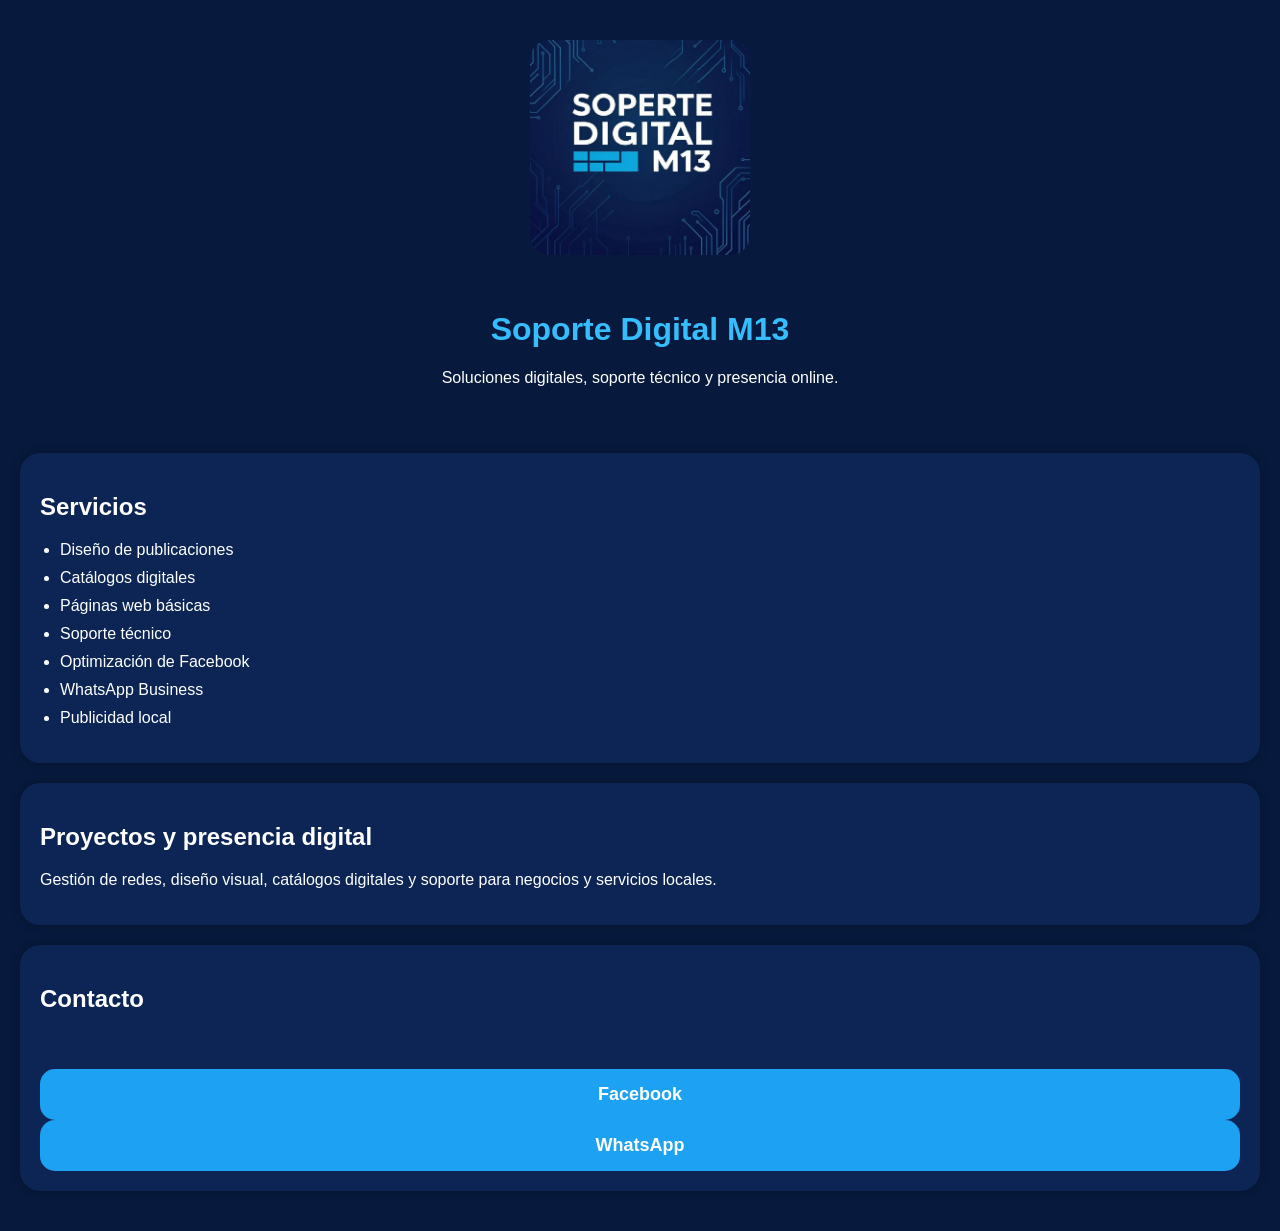
==== index.html @ 24c1f97f "agregado boton facebook" ====
<!DOCTYPE html>
<html lang="es">
<head>
  <meta charset="UTF-8">
  <meta name="viewport" content="width=device-width, initial-scale=1.0">
  <title>Soporte Digital M13</title>

  <link rel="stylesheet" href="style.css">
</head>
<body>
 <div class="logo">
 <img src="FB_IMG_1781020172691.jpg" alt="Soporte Digital M13">
 </div>
  <header>
    <h1>Soporte Digital M13</h1>

    <p>
      Soluciones digitales, soporte técnico y presencia online.
    </p>
  </header>

  <section>

    <h2>Servicios</h2>

    <ul>
      <li>Diseño de publicaciones</li>
     
      <li>Catálogos digitales</li>
     
      <li>Páginas web básicas</li>
     
      <li>Soporte técnico</li>
     
      <li>Optimización de Facebook</li>
     
      <li>WhatsApp Business</li>
     
      <li>Publicidad local</li>
    </ul>

  </section>

  <section>

    <h2>Proyectos y presencia digital</h2>

    <p>
      Gestión de redes, diseño visual, catálogos digitales y soporte para negocios y servicios locales.
    </p>

  </section>

  <section>

    <h2>Contacto</h2>
  
     <br><br>

   <a href="https://www.facebook.com/share/1JuCMwTUSY/" target="_blank">
   <button>Facebook</button>
   </a>

  

    <a href="https://wa.me/5215624638834" target="_blank">
    <button>WhatsApp</button>
    </a>
  </section>

  <script src="app.js"></script>

</body>
</html>
---- style.css ----
body{
background:#071a3d;
color:white;
font-family:Arial,sans-serif;
margin:0;
padding:20px;
}

header{
  text-align:center;
  padding:30px;
}

h1{
  color:#35bdfd;
}

section{
  background:#1b1b1b;
  padding:20px;
  margin-top:20px;
  border-radius:10px;
}

ul{
  padding-left:20px;
}

li{
  margin-bottom:10px;
}

button{
background:#1da1f2;
color:white;
border:none;
padding:15px;
border-radius:15px;
font-size:18px;
width:100%;
font-weight:bold;
}

button:hover{
  opacity:0.8;
}

.logo{
text-align:center;
margin-top:20px;
}

.logo img{
width:220px;
border-radius:20px;
}

section{
background:#0c2555;
padding:20px;
margin-bottom:20px;
border-radius:20px;
box-shadow:0 0 10px rgba(0,0,0,0.3);
}
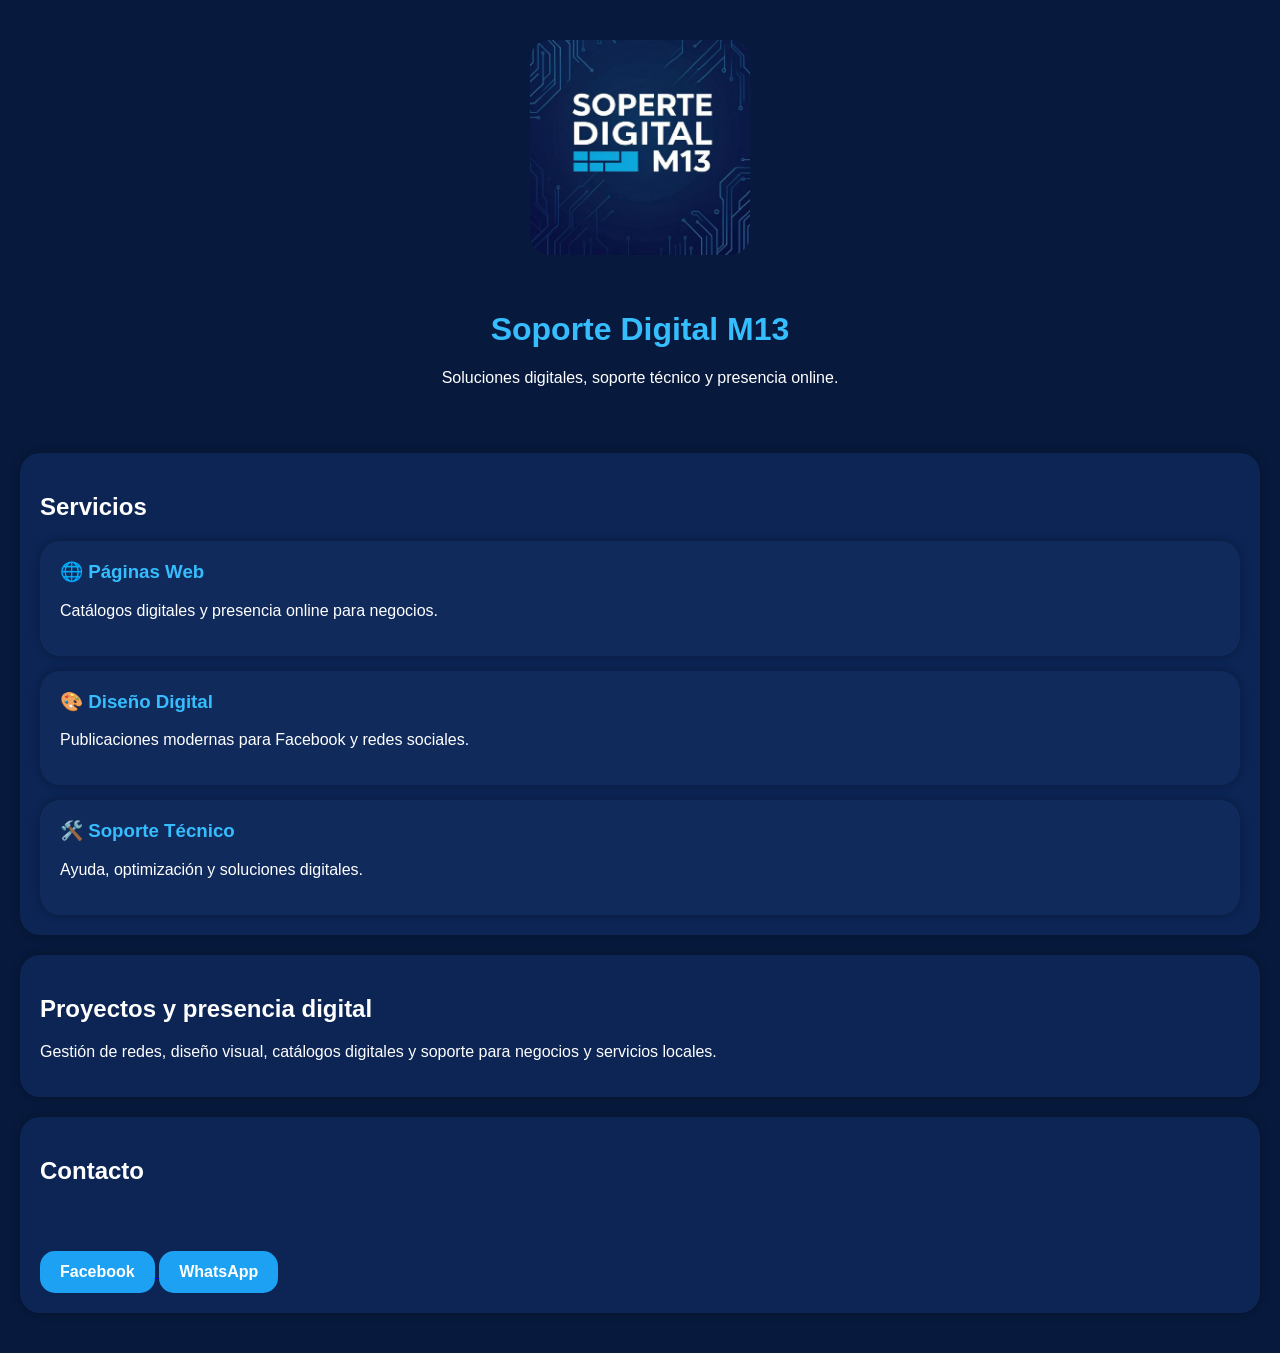
==== commit 5f466d83: "agregadas cards y mejoras visuales" ====
--- a/index.html
+++ b/index.html
@@ -23,21 +23,20 @@
 
     <h2>Servicios</h2>
 
-    <ul>
-      <li>Diseño de publicaciones</li>
-     
-      <li>Catálogos digitales</li>
-     
-      <li>Páginas web básicas</li>
-     
-      <li>Soporte técnico</li>
-     
-      <li>Optimización de Facebook</li>
-     
-      <li>WhatsApp Business</li>
-     
-      <li>Publicidad local</li>
-    </ul>
+    <div class="card">
+    <h3>🌐 Páginas Web</h3>
+    <p>Catálogos digitales y presencia online para negocios.</p>
+    </div>
+
+    <div class="card">
+    <h3>🎨 Diseño Digital</h3>
+    <p>Publicaciones modernas para Facebook y redes sociales.</p>
+    </div>
+
+    <div class="card">
+    <h3>🛠️ Soporte Técnico</h3>
+    <p>Ayuda, optimización y soluciones digitales.</p>
+    </div>
 
   </section>
 
--- a/style.css
+++ b/style.css
@@ -34,11 +34,12 @@
 background:#1da1f2;
 color:white;
 border:none;
-padding:15px;
+padding:12px 20px;
 border-radius:15px;
-font-size:18px;
-width:100%;
+font-size:16px;
 font-weight:bold;
+margin-top:10px;
+cursor:pointer;
 }
 
 button:hover{
@@ -62,3 +63,21 @@
 border-radius:20px;
 box-shadow:0 0 10px rgba(0,0,0,0.3);
 }
+
+.card{
+background:#102a5c;
+padding:20px;
+border-radius:20px;
+margin-top:15px;
+box-shadow:0 0 10px rgba(0,0,0,0.3);
+transition:0.3s;
+}
+
+.card:hover{
+transform:scale(1.02);
+}
+
+.card h3{
+color:#35bdfd;
+margin-top:0;
+}
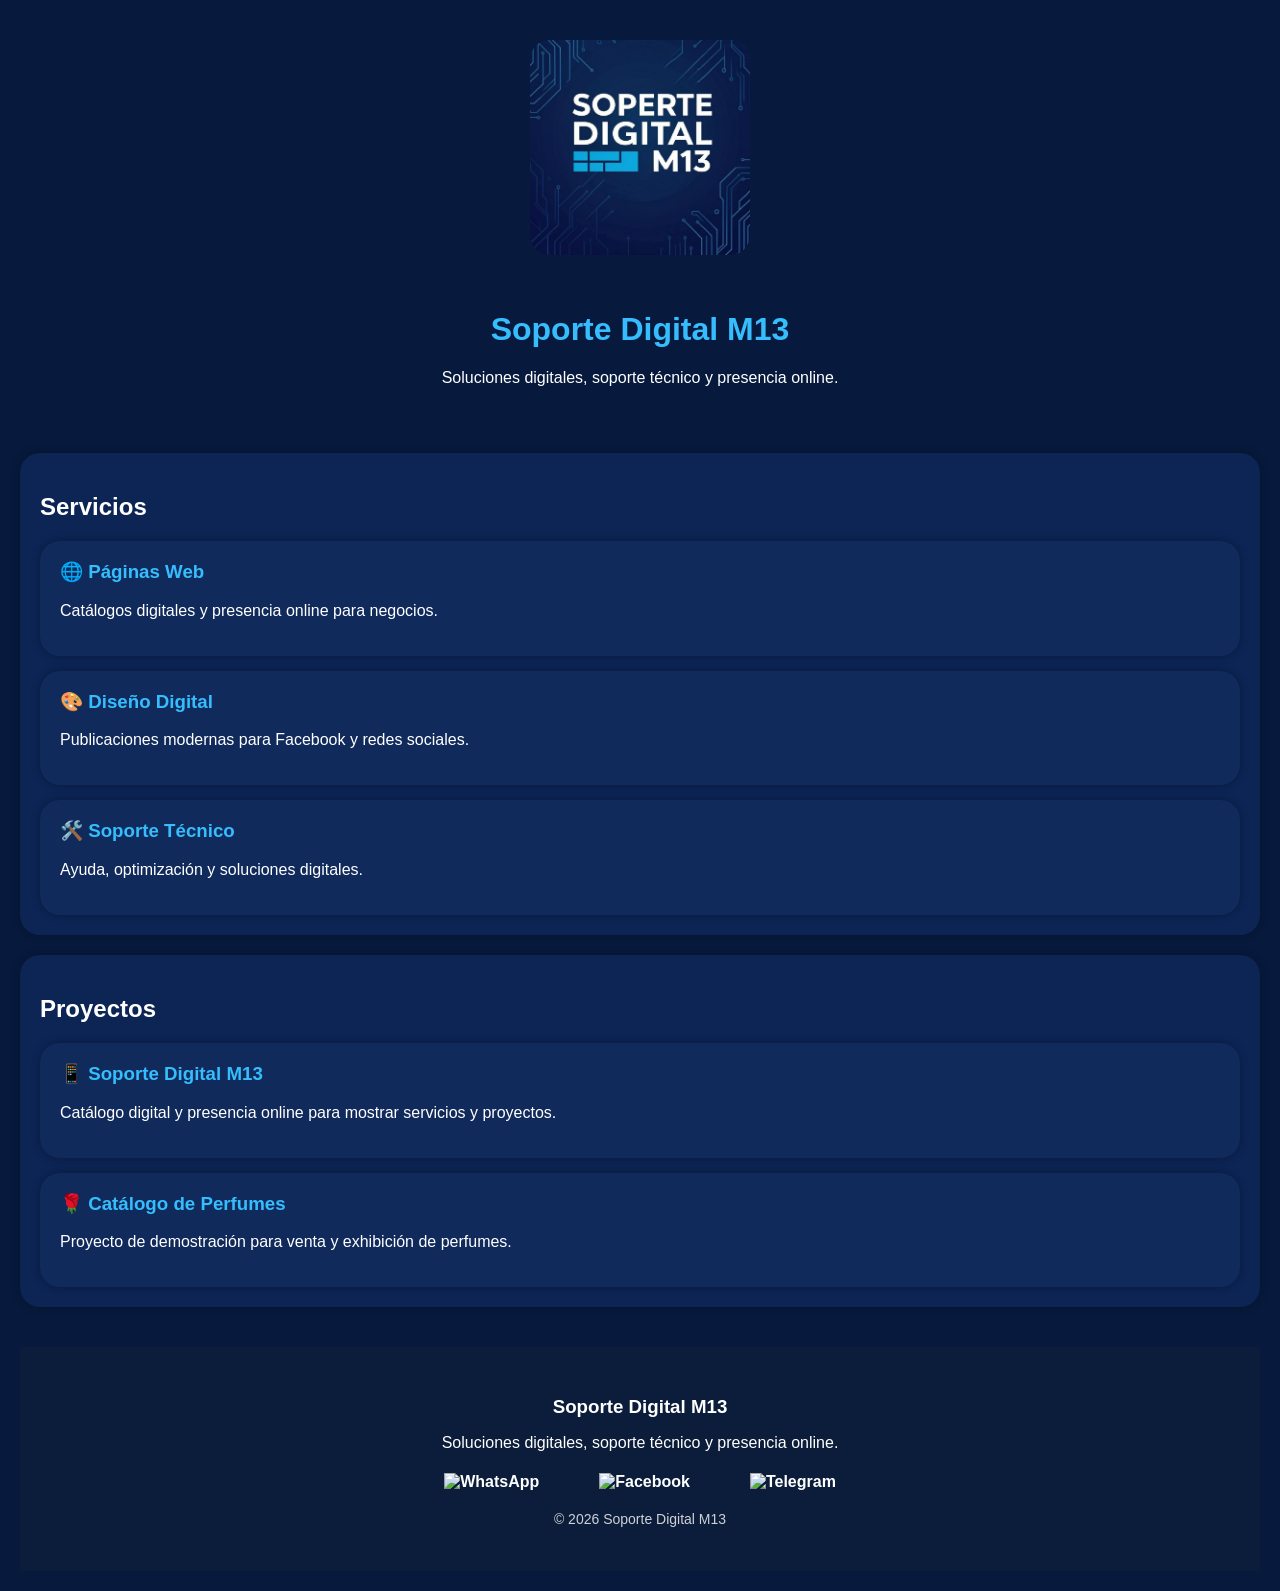
==== commit 93b04445: "Footer actualizado y mejoras visuales" ====
--- a/index.html
+++ b/index.html
@@ -42,32 +42,62 @@
 
   <section>
 
-    <h2>Proyectos y presencia digital</h2>
+  <h2>Proyectos</h2>
 
-    <p>
-      Gestión de redes, diseño visual, catálogos digitales y soporte para negocios y servicios locales.
-    </p>
+   <div class="card">
+
+   <h3>📱 Soporte Digital M13</h3>
+
+   <p>
+    Catálogo digital y presencia online para mostrar servicios y proyectos.
+   </p>
+
+ </div>
+
+ <div class="card">
+
+   <h3>🌹 Catálogo de Perfumes</h3>
+
+   <p>
+    Proyecto de demostración para venta y exhibición de perfumes.
+   </p>
+
+  </div>
 
   </section>
 
-  <section>
+ <footer>
 
-    <h2>Contacto</h2>
-  
-     <br><br>
+  <h3>Soporte Digital M13</h3>
+
+   <p>
+   Soluciones digitales, soporte técnico y presencia online.
+   </p>
+
+  <div class="redes">
+
+   <a href="https://wa.me/5215624638834" target="_blank">
+   <img src="iconos/whatsapp.svg" alt="WhatsApp">
+   </a>
 
    <a href="https://www.facebook.com/share/1JuCMwTUSY/" target="_blank">
-   <button>Facebook</button>
+   <img src="iconos/facebook.svg" alt="Facebook">
    </a>
 
-  
+   <a href="#" target="_blank">
+   <img src="iconos/telegram.svg" alt="Telegram">
+   </a>
 
-    <a href="https://wa.me/5215624638834" target="_blank">
-    <button>WhatsApp</button>
-    </a>
-  </section>
+  </div>
 
-  <script src="app.js"></script>
+  <p class="copyright">
+  © 2026 Soporte Digital M13
+  </p>
 
-</body>
-</html>
+ </footer>
+
+ <script src="app.js"></script>
+
+ </body>
+ </html>
+   
--- a/style.css
+++ b/style.css
@@ -81,3 +81,52 @@
 color:#35bdfd;
 margin-top:0;
 }
+footer{
+background:#0b1d3a;
+color:white;
+text-align:center;
+padding:30px;
+margin-top:40px;
+}
+
+footer h3{
+margin-bottom:10px;
+}
+
+.redes{
+display:flex;
+justify-content:center;
+align-items:center;
+gap:20px;
+margin:20px 0;
+}
+
+.redes a{
+color:white;
+text-decoration:none;
+margin:0 10px;
+font-weight:bold;
+}
+
+.redes a:hover{
+opacity:0.8;
+}
+
+.copyright{
+font-size:14px;
+opacity:0.8;
+}
+.redes img{
+width:40px;
+height:40px;
+margin:0 10px;
+vertical-align:middle;
+}
+.redes{
+display:flex;
+justify-content:center;
+align-items:center;
+gap:20px;
+margin:20px 0;
+}
+
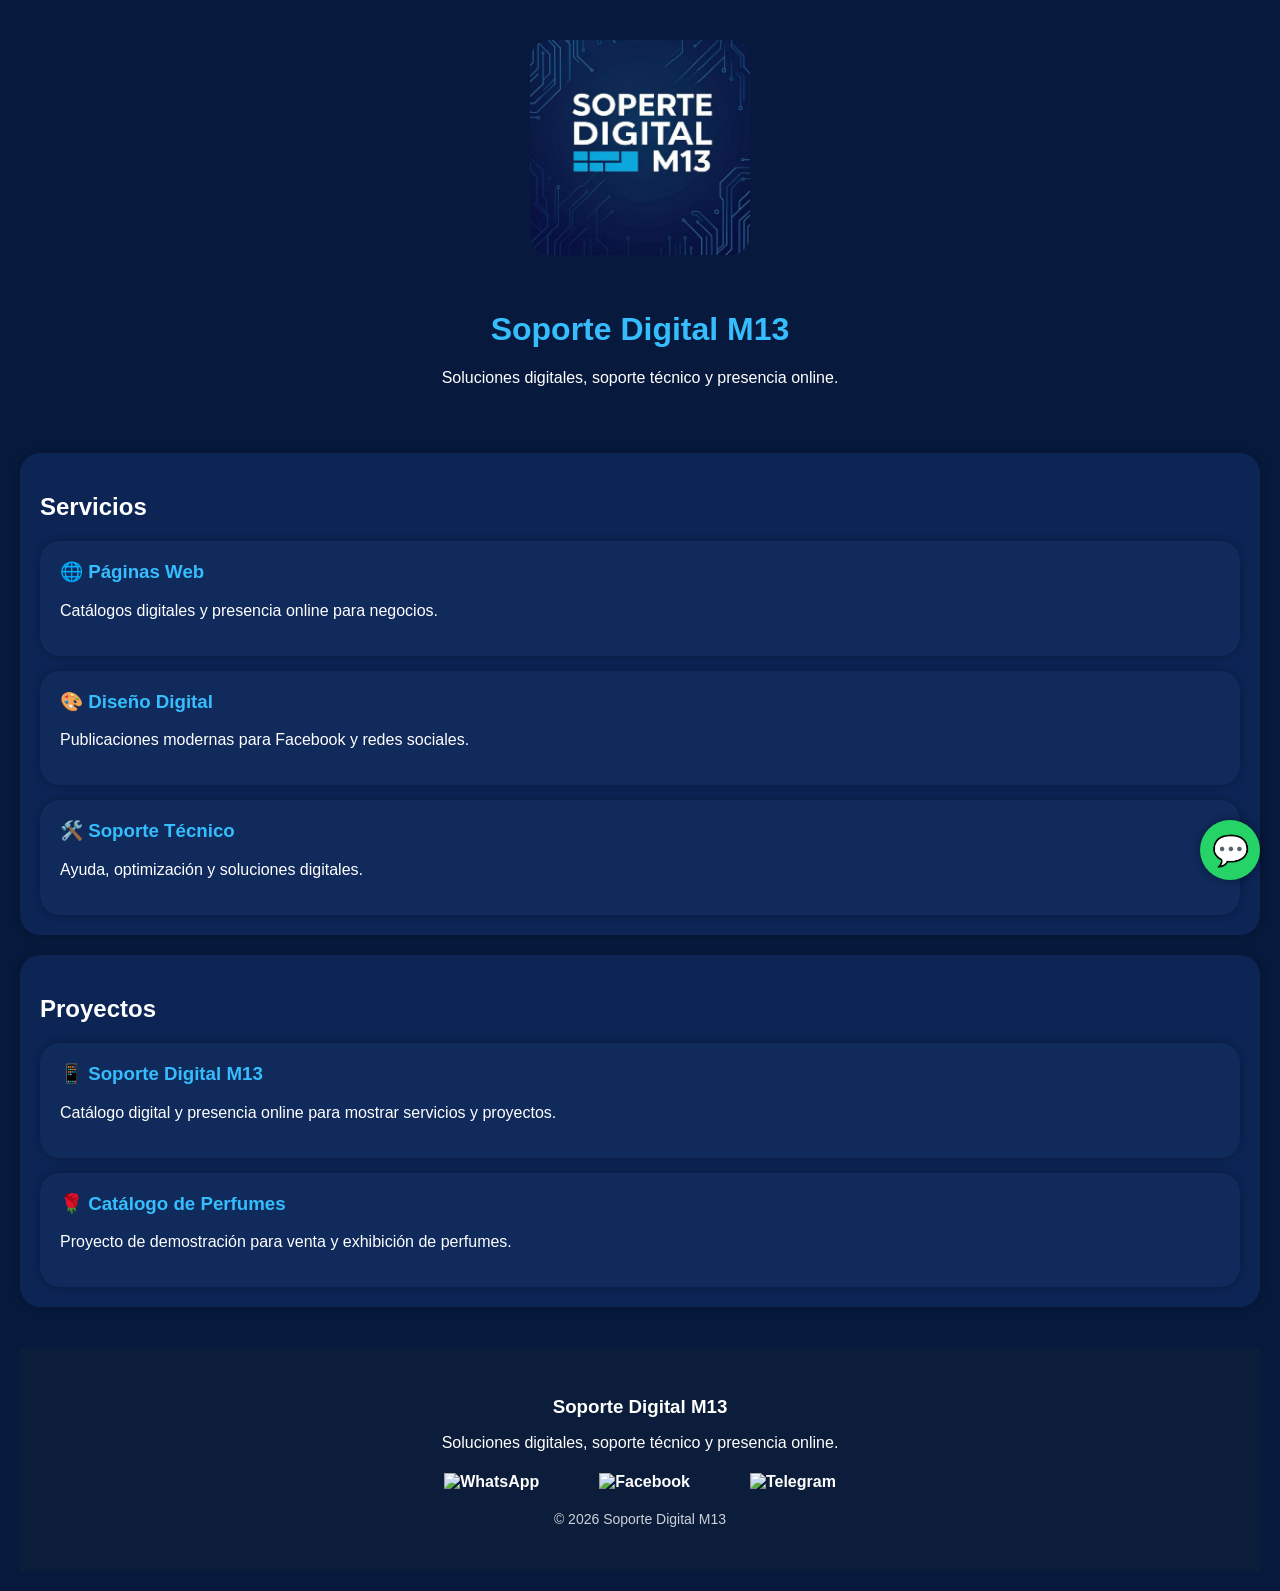
==== commit 24130819: "Boton flotante WhatsApp" ====
--- a/index.html
+++ b/index.html
@@ -84,8 +84,8 @@
    <img src="iconos/facebook.svg" alt="Facebook">
    </a>
 
-   <a href="#" target="_blank">
-   <img src="iconos/telegram.svg" alt="Telegram">
+   <a href="https://t.me/SoporteDIgitalM13" target="_blank">
+   <img src="iconos/telegram.png" alt="Telegram">
    </a>
 
   </div>
@@ -95,6 +95,12 @@
   </p>
 
  </footer>
+ 
+ <a href="https://wa.me/5215624638834"
+   class="whatsapp-float"
+   target="_blank">
+   💬
+ </a>
 
  <script src="app.js"></script>
 
--- a/style.css
+++ b/style.css
@@ -130,3 +130,24 @@
 margin:20px 0;
 }
 
+.whatsapp-float{
+position:fixed;
+bottom:20px;
+right:20px;
+width:60px;
+height:60px;
+background:#25d366;
+color:white;
+font-size:30px;
+text-decoration:none;
+border-radius:50%;
+display:flex;
+justify-content:center;
+align-items:center;
+box-shadow:0 0 10px rgba(0,0,0,0.4);
+z-index:1000;
+}
+
+.whatsapp-float:hover{
+transform:scale(1.1);
+}
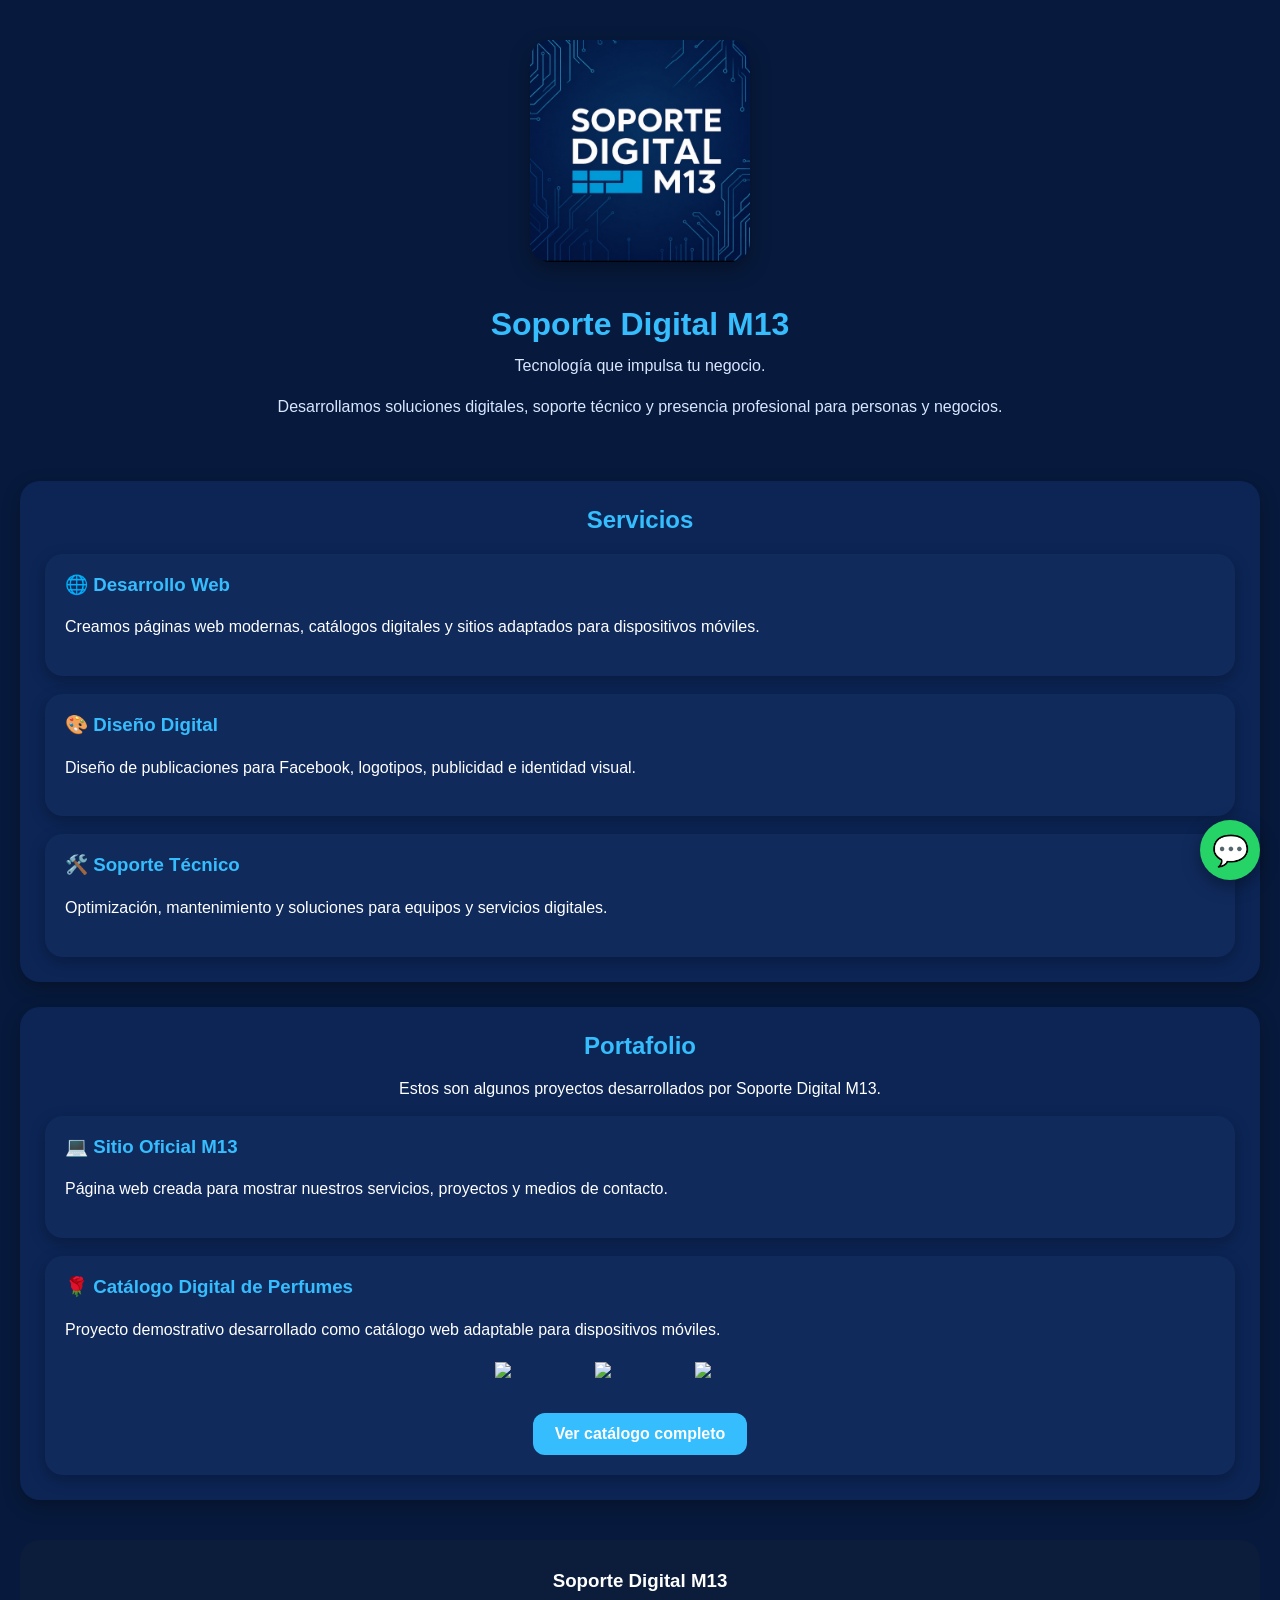
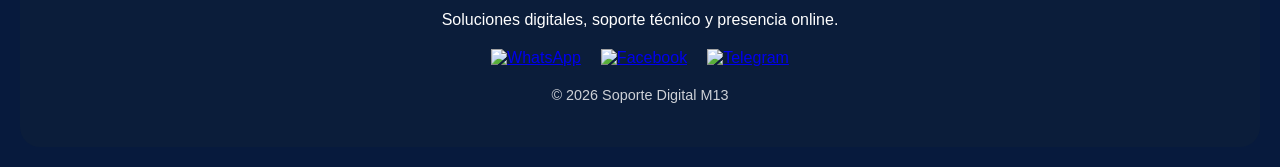
==== commit a30d431a: "Version 2.0 - Nuevo diseño y portafolio" ====
--- a/index.html
+++ b/index.html
@@ -1,109 +1,165 @@
 <!DOCTYPE html>
 <html lang="es">
 <head>
-  <meta charset="UTF-8">
-  <meta name="viewport" content="width=device-width, initial-scale=1.0">
-  <title>Soporte Digital M13</title>
 
-  <link rel="stylesheet" href="style.css">
+<meta charset="UTF-8">
+<meta name="viewport" content="width=device-width, initial-scale=1.0">
+
+<title>Soporte Digital M13</title>
+
+<link rel="stylesheet" href="style.css">
+
 </head>
+
 <body>
- <div class="logo">
- <img src="FB_IMG_1781020172691.jpg" alt="Soporte Digital M13">
- </div>
-  <header>
-    <h1>Soporte Digital M13</h1>
 
-    <p>
-      Soluciones digitales, soporte técnico y presencia online.
-    </p>
-  </header>
+<div class="logo">
+<img src="1781917522559.jpg" alt="Soporte Digital M13">
+</div>
 
-  <section>
+<header>
 
-    <h2>Servicios</h2>
+<h1>Soporte Digital M13</h1>
 
-    <div class="card">
-    <h3>🌐 Páginas Web</h3>
-    <p>Catálogos digitales y presencia online para negocios.</p>
-    </div>
+<p>
+Tecnología que impulsa tu negocio.
+</p>
 
-    <div class="card">
-    <h3>🎨 Diseño Digital</h3>
-    <p>Publicaciones modernas para Facebook y redes sociales.</p>
-    </div>
+<p>
+Desarrollamos soluciones digitales, soporte técnico y presencia profesional para personas y negocios.
+</p>
 
-    <div class="card">
-    <h3>🛠️ Soporte Técnico</h3>
-    <p>Ayuda, optimización y soluciones digitales.</p>
-    </div>
+</header>
 
-  </section>
+<section>
 
-  <section>
+<h2>Servicios</h2>
 
-  <h2>Proyectos</h2>
+<div class="card">
 
-   <div class="card">
+<h3>🌐 Desarrollo Web</h3>
 
-   <h3>📱 Soporte Digital M13</h3>
+<p>
+Creamos páginas web modernas, catálogos digitales y sitios adaptados para dispositivos móviles.
+</p>
 
-   <p>
-    Catálogo digital y presencia online para mostrar servicios y proyectos.
-   </p>
+</div>
 
- </div>
+<div class="card">
 
- <div class="card">
+<h3>🎨 Diseño Digital</h3>
 
-   <h3>🌹 Catálogo de Perfumes</h3>
+<p>
+Diseño de publicaciones para Facebook, logotipos, publicidad e identidad visual.
+</p>
 
-   <p>
-    Proyecto de demostración para venta y exhibición de perfumes.
-   </p>
+</div>
 
-  </div>
+<div class="card">
 
-  </section>
+<h3>🛠️ Soporte Técnico</h3>
 
- <footer>
+<p>
+Optimización, mantenimiento y soluciones para equipos y servicios digitales.
+</p>
 
-  <h3>Soporte Digital M13</h3>
+</div>
 
-   <p>
-   Soluciones digitales, soporte técnico y presencia online.
-   </p>
+</section>
 
-  <div class="redes">
+<section>
 
-   <a href="https://wa.me/5215624638834" target="_blank">
-   <img src="iconos/whatsapp.svg" alt="WhatsApp">
-   </a>
+<h2>Portafolio</h2>
 
-   <a href="https://www.facebook.com/share/1JuCMwTUSY/" target="_blank">
-   <img src="iconos/facebook.svg" alt="Facebook">
-   </a>
+<p style="text-align:center;">
+Estos son algunos proyectos desarrollados por Soporte Digital M13.
+</p>
 
-   <a href="https://t.me/SoporteDIgitalM13" target="_blank">
-   <img src="iconos/telegram.png" alt="Telegram">
-   </a>
+<div class="card">
 
-  </div>
+<h3>💻 Sitio Oficial M13</h3>
 
-  <p class="copyright">
-  © 2026 Soporte Digital M13
-  </p>
+<p>
+Página web creada para mostrar nuestros servicios, proyectos y medios de contacto.
+</p>
 
- </footer>
- 
- <a href="https://wa.me/5215624638834"
-   class="whatsapp-float"
-   target="_blank">
-   💬
- </a>
+</div>
 
- <script src="app.js"></script>
+<div class="card">
 
- </body>
- </html>
-   
+<h3>🌹 Catálogo Digital de Perfumes</h3>
+
+<p>
+Proyecto demostrativo desarrollado como catálogo web adaptable para dispositivos móviles.
+</p>
+
+<div style="display:flex;justify-content:center;gap:10px;flex-wrap:wrap;margin-top:20px;">
+
+<img src="https://pancho09chocko-coder.github.io/perfumes-catalogo/img/IMG-20260609-WA0016.jpg" width="90">
+
+<img src="https://pancho09chocko-coder.github.io/perfumes-catalogo/img/IMG-20260609-WA0017.jpg" width="90">
+
+<img src="https://pancho09chocko-coder.github.io/perfumes-catalogo/img/IMG-20260609-WA0018.jpg" width="90">
+
+</div>
+
+<div style="text-align:center;margin-top:20px;">
+
+<a class="btn"
+href="https://pancho09chocko-coder.github.io/perfumes-catalogo/"
+target="_blank">
+
+Ver catálogo completo
+
+</a>
+
+</div>
+
+</div>
+
+</section>
+
+<footer>
+
+<h3>Soporte Digital M13</h3>
+
+<p>
+Soluciones digitales, soporte técnico y presencia online.
+</p>
+
+<div class="redes">
+
+<a href="https://wa.me/5215624638834" target="_blank">
+<img src="iconos/whatsapp.svg" alt="WhatsApp">
+</a>
+
+<a href="https://www.facebook.com/share/1JuCMwTUSY/" target="_blank">
+<img src="iconos/facebook.svg" alt="Facebook">
+</a>
+
+<a href="https://t.me/SoporteDIgitalM13" target="_blank">
+<img src="iconos/telegram.png" alt="Telegram">
+</a>
+
+</div>
+
+<p class="copyright">
+
+© 2026 Soporte Digital M13
+
+</p>
+
+</footer>
+
+<a href="https://wa.me/5215624638834"
+class="whatsapp-float"
+target="_blank">
+
+💬
+
+</a>
+
+<script src="app.js"></script>
+
+</body>
+</html>
--- a/style.css
+++ b/style.css
@@ -1,153 +1,185 @@
+/* ==========================
+   SOPORTE DIGITAL M13 v2.0
+   ========================== */
+
 body{
-background:#071a3d;
-color:white;
-font-family:Arial,sans-serif;
-margin:0;
-padding:20px;
+    margin:0;
+    padding:20px;
+    font-family:Arial,sans-serif;
+    background:#071a3d;
+    color:#ffffff;
 }
 
-header{
-  text-align:center;
-  padding:30px;
-}
-
-h1{
-  color:#35bdfd;
-}
-
-section{
-  background:#1b1b1b;
-  padding:20px;
-  margin-top:20px;
-  border-radius:10px;
-}
-
-ul{
-  padding-left:20px;
-}
-
-li{
-  margin-bottom:10px;
-}
-
-button{
-background:#1da1f2;
-color:white;
-border:none;
-padding:12px 20px;
-border-radius:15px;
-font-size:16px;
-font-weight:bold;
-margin-top:10px;
-cursor:pointer;
-}
-
-button:hover{
-  opacity:0.8;
-}
+/* Logo */
 
 .logo{
-text-align:center;
-margin-top:20px;
+    text-align:center;
+    margin:20px 0;
 }
 
 .logo img{
-width:220px;
-border-radius:20px;
+    width:220px;
+    max-width:90%;
+    border-radius:20px;
+    box-shadow:0 8px 20px rgba(0,0,0,.35);
 }
 
-section{
-background:#0c2555;
-padding:20px;
-margin-bottom:20px;
-border-radius:20px;
-box-shadow:0 0 10px rgba(0,0,0,0.3);
+/* Encabezado */
+
+header{
+    text-align:center;
+    padding:20px;
 }
 
+header h1{
+    margin:0;
+    color:#35bdfd;
+    font-size:2rem;
+}
+
+header p{
+    color:#d8e7ff;
+    margin-top:10px;
+    line-height:1.6;
+}
+
+/* Secciones */
+
+section{
+    background:#0c2555;
+    margin:25px 0;
+    padding:25px;
+    border-radius:20px;
+    box-shadow:0 6px 18px rgba(0,0,0,.30);
+}
+
+section h2{
+    text-align:center;
+    color:#35bdfd;
+    margin-top:0;
+}
+
+/* Tarjetas */
+
 .card{
-background:#102a5c;
-padding:20px;
-border-radius:20px;
-margin-top:15px;
-box-shadow:0 0 10px rgba(0,0,0,0.3);
-transition:0.3s;
+    background:#102a5c;
+    padding:20px;
+    margin-top:18px;
+    border-radius:18px;
+    transition:.3s;
+    box-shadow:0 5px 15px rgba(0,0,0,.25);
 }
 
 .card:hover{
-transform:scale(1.02);
+    transform:translateY(-4px);
 }
 
 .card h3{
-color:#35bdfd;
-margin-top:0;
+    margin-top:0;
+    color:#35bdfd;
 }
+
+.card p{
+    line-height:1.6;
+}
+
+/* Botones */
+
+button,
+.btn{
+    display:inline-block;
+    margin-top:15px;
+    padding:12px 22px;
+    border:none;
+    border-radius:12px;
+    background:#35bdfd;
+    color:#fff;
+    text-decoration:none;
+    font-weight:bold;
+    cursor:pointer;
+    transition:.3s;
+}
+
+button:hover,
+.btn:hover{
+    background:#2196d3;
+}
+
+/* Footer */
+
 footer{
-background:#0b1d3a;
-color:white;
-text-align:center;
-padding:30px;
-margin-top:40px;
+    background:#0b1d3a;
+    text-align:center;
+    padding:30px 20px;
+    border-radius:20px;
+    margin-top:40px;
 }
 
 footer h3{
-margin-bottom:10px;
+    margin-top:0;
 }
 
 .redes{
-display:flex;
-justify-content:center;
-align-items:center;
-gap:20px;
-margin:20px 0;
+    display:flex;
+    justify-content:center;
+    align-items:center;
+    gap:20px;
+    margin:20px 0;
 }
 
-.redes a{
-color:white;
-text-decoration:none;
-margin:0 10px;
-font-weight:bold;
+.redes img{
+    width:40px;
+    height:40px;
+    transition:.3s;
 }
 
-.redes a:hover{
-opacity:0.8;
+.redes img:hover{
+    transform:scale(1.1);
 }
 
 .copyright{
-font-size:14px;
-opacity:0.8;
-}
-.redes img{
-width:40px;
-height:40px;
-margin:0 10px;
-vertical-align:middle;
-}
-.redes{
-display:flex;
-justify-content:center;
-align-items:center;
-gap:20px;
-margin:20px 0;
+    opacity:.8;
+    font-size:.9rem;
 }
 
+/* Botón flotante */
+
 .whatsapp-float{
-position:fixed;
-bottom:20px;
-right:20px;
-width:60px;
-height:60px;
-background:#25d366;
-color:white;
-font-size:30px;
-text-decoration:none;
-border-radius:50%;
-display:flex;
-justify-content:center;
-align-items:center;
-box-shadow:0 0 10px rgba(0,0,0,0.4);
-z-index:1000;
+    position:fixed;
+    right:20px;
+    bottom:20px;
+    width:60px;
+    height:60px;
+    border-radius:50%;
+    background:#25D366;
+    color:#fff;
+    display:flex;
+    justify-content:center;
+    align-items:center;
+    text-decoration:none;
+    font-size:30px;
+    box-shadow:0 6px 18px rgba(0,0,0,.35);
+    transition:.3s;
 }
 
 .whatsapp-float:hover{
-transform:scale(1.1);
+    transform:scale(1.08);
 }
+
+/* Responsive */
+
+@media(max-width:600px){
+
+    body{
+        padding:15px;
+    }
+
+    .logo img{
+        width:180px;
+    }
+
+    section{
+        padding:18px;
+    }
+
+}
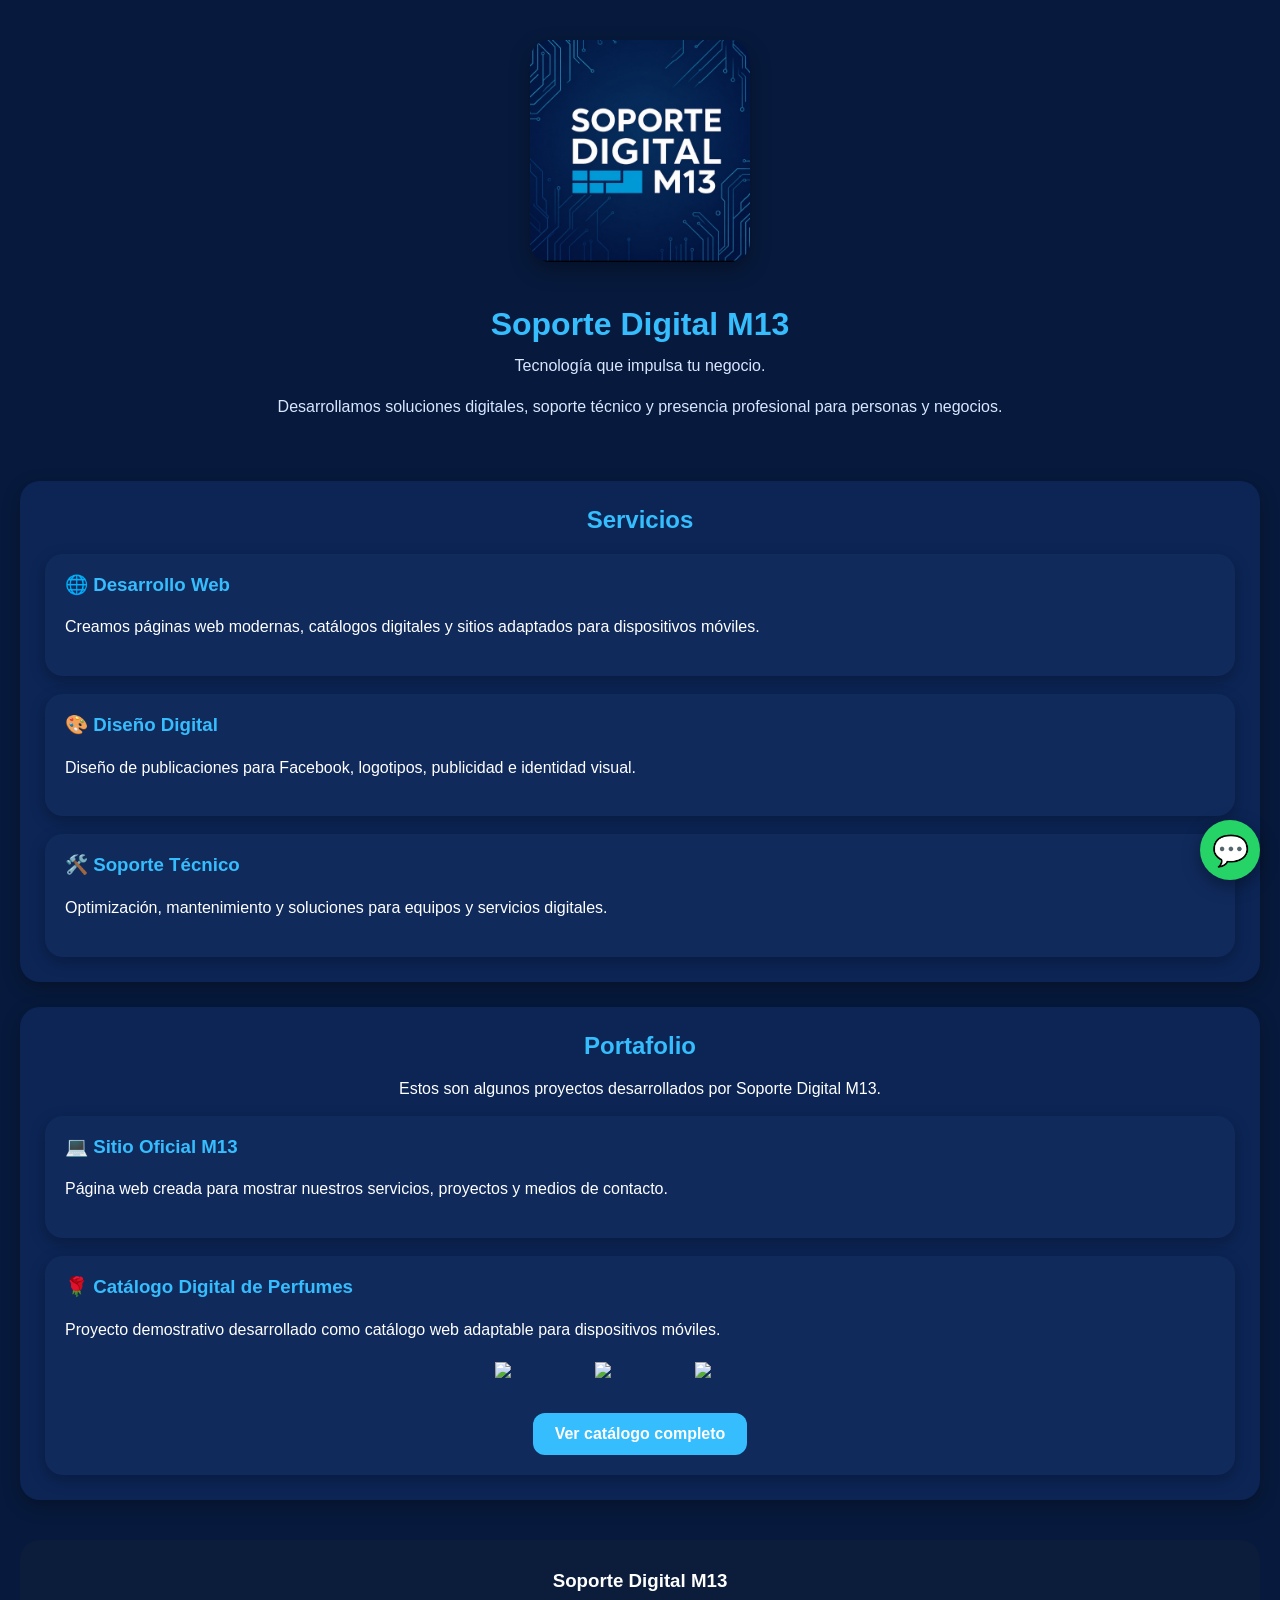
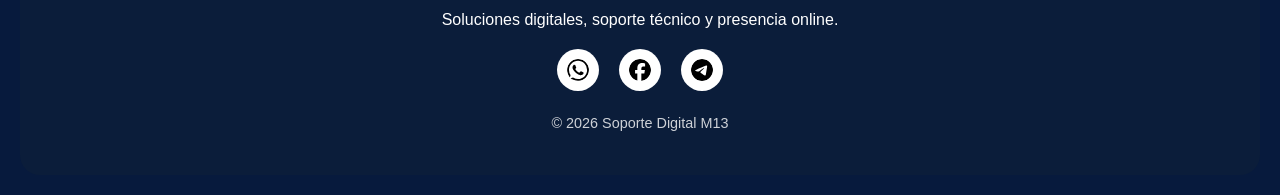
==== commit 8bb37047: "Version 2.1 - Iconos SVG y mejoras visuales" ====
--- a/index.html
+++ b/index.html
@@ -138,7 +138,7 @@
 </a>
 
 <a href="https://t.me/SoporteDIgitalM13" target="_blank">
-<img src="iconos/telegram.png" alt="Telegram">
+<img src="iconos/telegram.svg" alt="Telegram">
 </a>
 
 </div>
--- a/style.css
+++ b/style.css
@@ -128,13 +128,17 @@
 }
 
 .redes img{
-    width:40px;
-    height:40px;
-    transition:.3s;
+    width:42px;
+    height:42px;
+    padding:10px;
+    background:white;
+    border-radius:50%;
+    box-sizing:border-box;
+    transition:0.3s;
 }
 
 .redes img:hover{
-    transform:scale(1.1);
+    transform:scale(1.15);
 }
 
 .copyright{
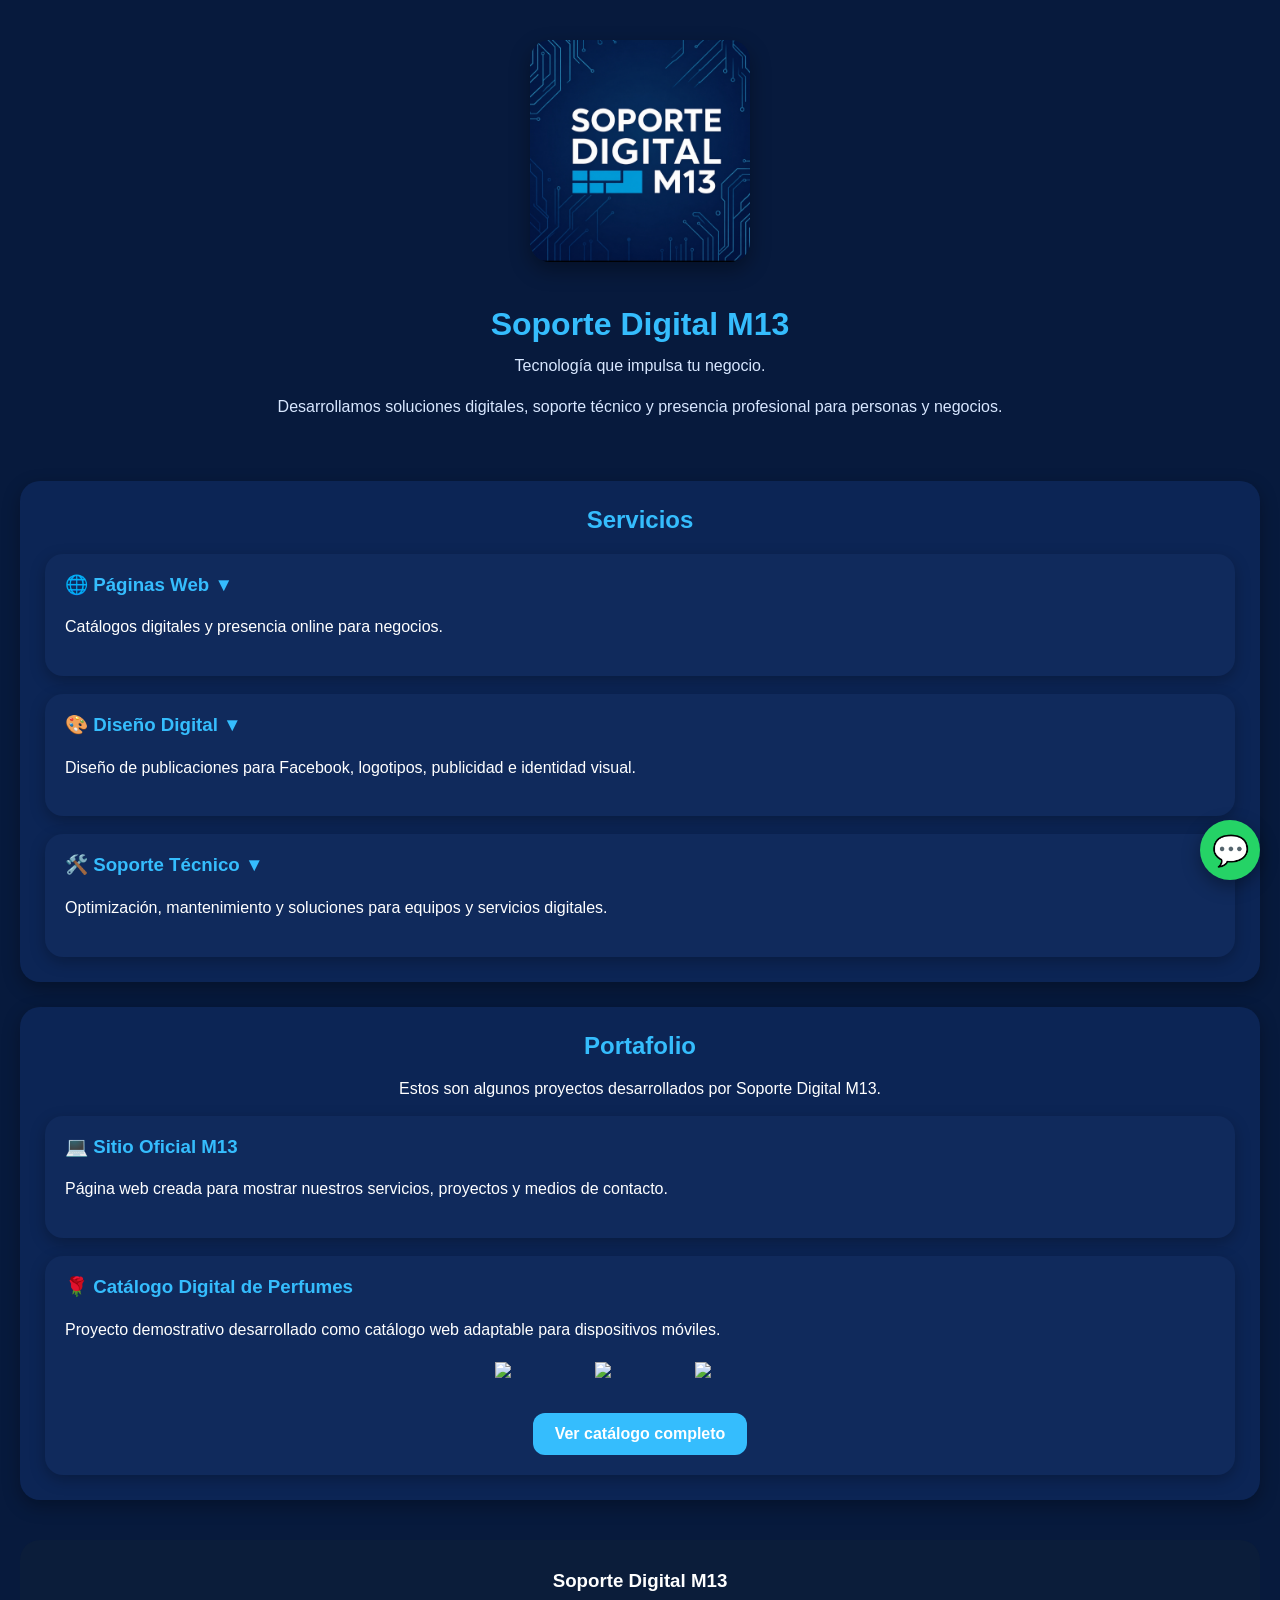
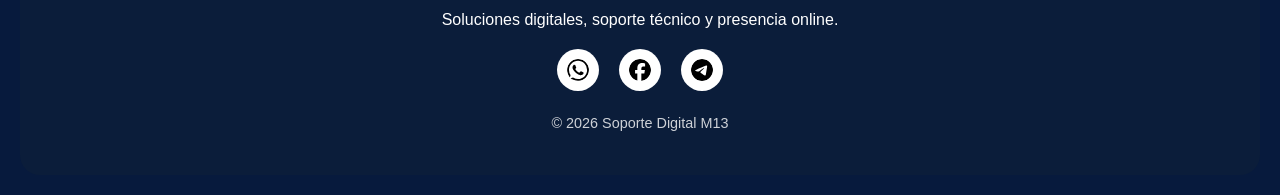
==== commit 25ca79f2: "Version 3.0 estable" ====
--- a/index.html
+++ b/index.html
@@ -35,33 +35,61 @@
 
 <h2>Servicios</h2>
 
-<div class="card">
+<div class="card" id="web-card">
 
-<h3>🌐 Desarrollo Web</h3>
+<h3 class="titulo-acordeon">
+🌐 Páginas Web ▼
+</h3>
 
-<p>
-Creamos páginas web modernas, catálogos digitales y sitios adaptados para dispositivos móviles.
-</p>
+<p>Catálogos digitales y presencia online para negocios.</p>
+
+<div class="contenido-acordeon">
+
+<div id="pregunta-web"></div>
+
+<div id="resultado-web"></div>
 
 </div>
 
-<div class="card">
+</div>
 
-<h3>🎨 Diseño Digital</h3>
+<div class="card" id="diseno-card">
+
+<h3 class="titulo-acordeon">
+🎨 Diseño Digital ▼
+</h3>
 
 <p>
 Diseño de publicaciones para Facebook, logotipos, publicidad e identidad visual.
 </p>
 
+<div class="contenido-acordeon">
+
+<div id="pregunta-diseno"></div>
+
+<div id="resultado-diseno"></div>
+
 </div>
 
-<div class="card">
+</div>
 
-<h3>🛠️ Soporte Técnico</h3>
+<div class="card" id="soporte-card">
+
+<h3 class="titulo-acordeon">
+🛠️ Soporte Técnico ▼
+</h3>
 
 <p>
 Optimización, mantenimiento y soluciones para equipos y servicios digitales.
 </p>
+
+<div class="contenido-acordeon">
+
+<div id="pregunta-soporte"></div>
+
+<div id="resultado-soporte"></div>
+
+</div>
 
 </div>
 
@@ -159,6 +187,8 @@
 
 </a>
 
+<script src="datos/servicios.js"></script>
+<script src="componentes/acordeones.js"></script>
 <script src="app.js"></script>
 
 </body>
--- a/style.css
+++ b/style.css
@@ -187,3 +187,15 @@
     }
 
 }
+.contenido-acordeon{
+display:none;
+margin-top:20px;
+padding-top:15px;
+border-top:1px solid rgba(255,255,255,0.2);
+}
+
+.contenido-acordeon button{
+display:block;
+width:100%;
+margin:10px 0;
+}
